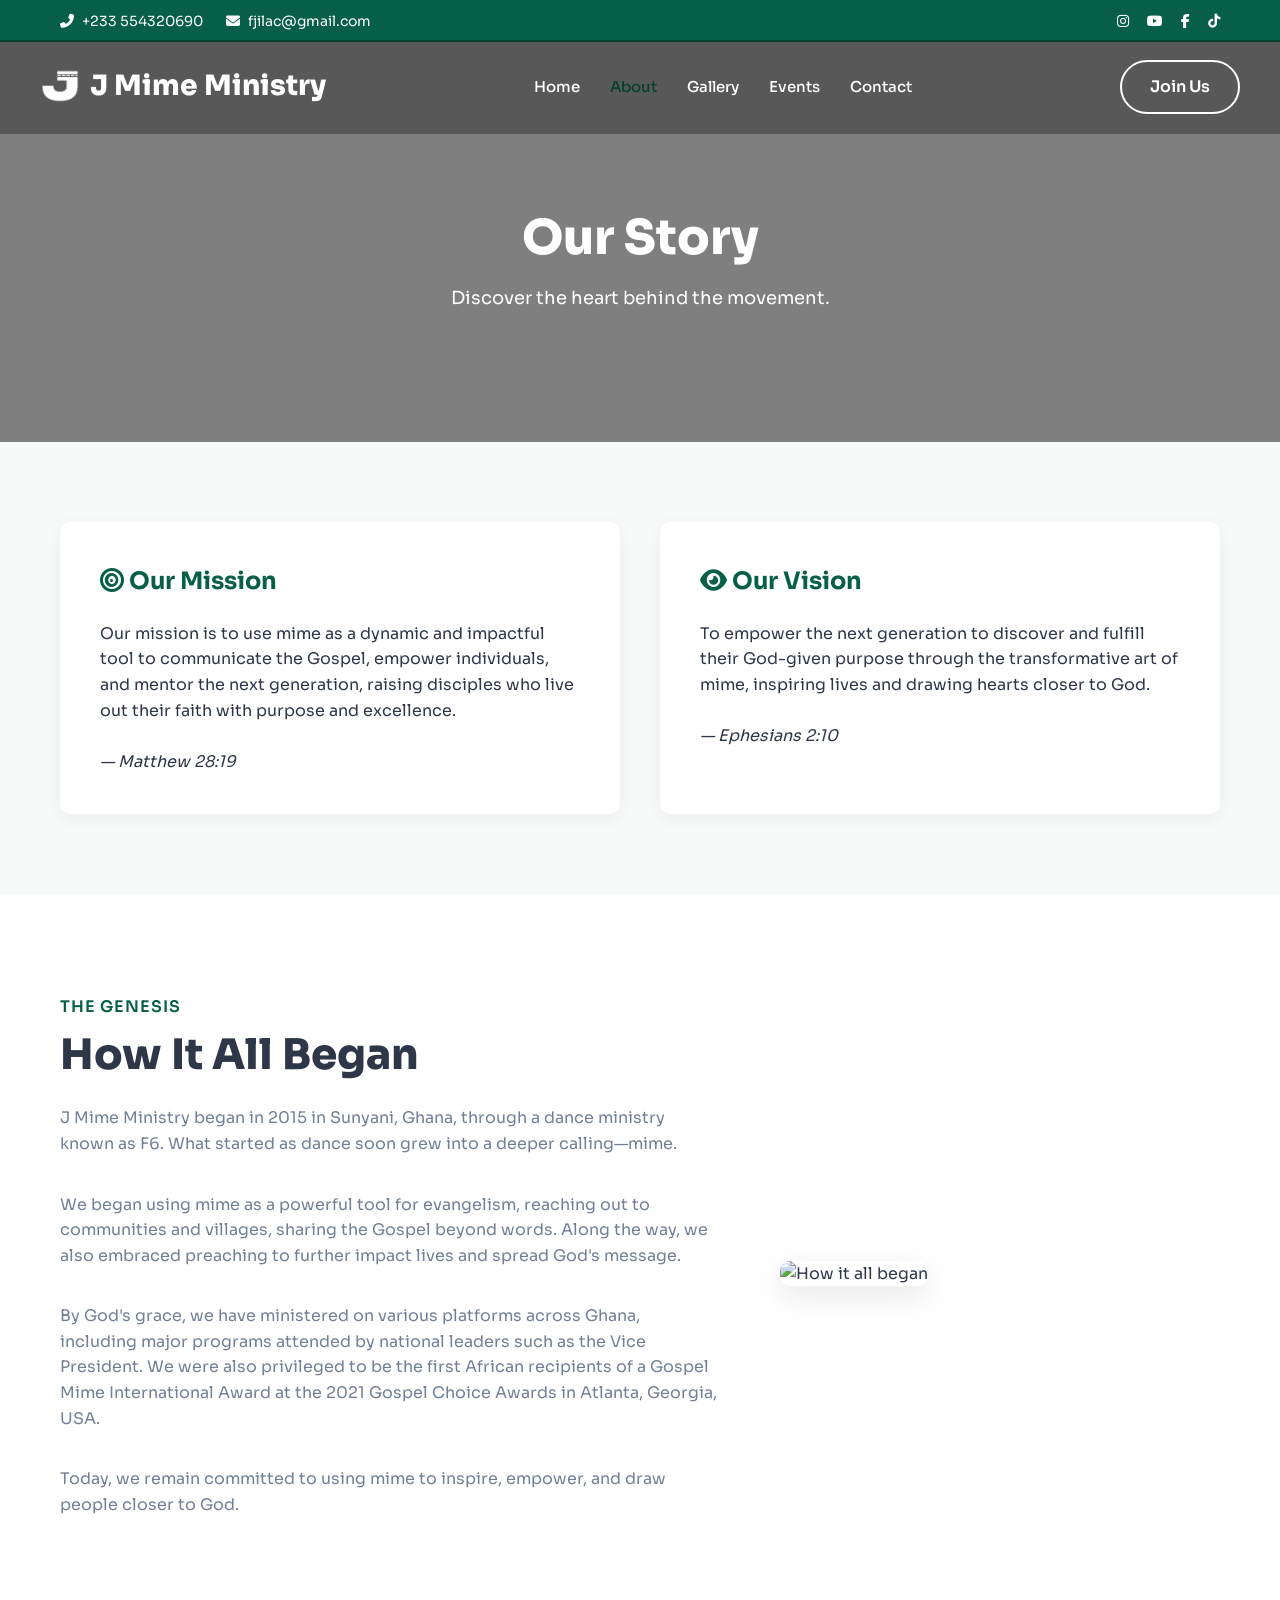
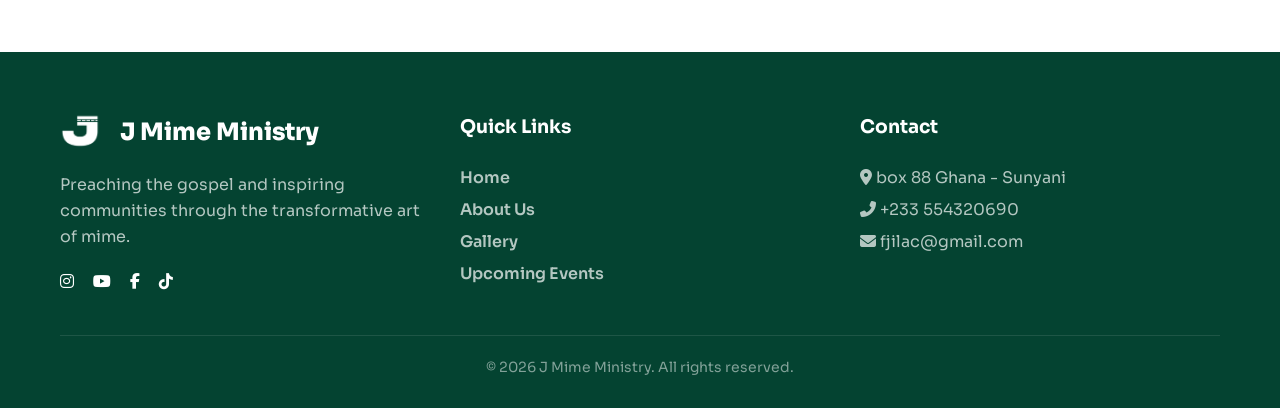
==== about.html @ b10a4c36 "Rebrand to J Mime Ministry, update pixieset images, fonts, and event details" ====
<!DOCTYPE html>
<html lang="en">
<head>
    <meta charset="UTF-8">
    <meta name="viewport" content="width=device-width, initial-scale=1.0">
    <title>About Us | J Mime Ministry</title>
    <link rel="stylesheet" href="style.css">
    <!-- Google Fonts -->
    <link rel="preconnect" href="https://fonts.googleapis.com">
    <link rel="preconnect" href="https://fonts.gstatic.com" crossorigin>
    <link href="https://fonts.googleapis.com/css2?family=Sora:wght@300;400;500;600;700;800&display=swap" rel="stylesheet">
    <link rel="stylesheet" href="https://cdnjs.cloudflare.com/ajax/libs/font-awesome/6.4.0/css/all.min.css">
    <style>
        .page-hero {
            height: 400px;
            min-height: auto;
            background-image: url('https://images.pixieset.com/330523111/39474002c8173d31e490ee815c38e2b4-xxlarge.jpg');
            background-size: cover;
            background-position: center;
        }
        .page-hero .hero-content h1 { font-size: 48px; }
        .mission-vision { padding: 80px 0; background: var(--bg-light); }
        .mv-grid { display: grid; grid-template-columns: 1fr 1fr; gap: 40px; }
        .mv-card { background: var(--white); padding: 40px; border-radius: 10px; box-shadow: 0 5px 20px rgba(0,0,0,0.05); }
        .mv-card h3 { color: var(--primary-color); margin-bottom: 20px; font-size: 24px; }
        @media (max-width: 768px) { .mv-grid { grid-template-columns: 1fr; } }
    </style>
</head>
<body style="display: flex; flex-direction: column; min-height: 100vh;">
    <!-- Top Bar & Header (Same as index) -->
    <div class="top-bar">
        <div class="container top-bar-inner">
            <div class="contact-info">
                <span><i class="fas fa-phone-alt"></i> +233 554320690</span>
                <span><i class="fas fa-envelope"></i> fjilac@gmail.com</span>
            </div>
            <div class="social-icons">
                <a href="https://www.instagram.com/p/B2tj8funaJh/?utm_source=ig_web_copy_link&igsh=MzRlODBiNWFlZA==" target="_blank"><i class="fab fa-instagram"></i></a>
                <a href="https://www.youtube.com/@JmimeMinistry" target="_blank"><i class="fab fa-youtube"></i></a>
                <a href="https://www.facebook.com/share/1DZWYQc2fH/" target="_blank"><i class="fab fa-facebook-f"></i></a>
                <a href="https://www.tiktok.com/@francisjilac?is_from_webapp=1&sender_device=pc" target="_blank"><i class="fab fa-tiktok"></i></a>
            </div>
        </div>
    </div>

    <header class="header" style="background: rgba(0,0,0,0.3);">
        <div class="container header-inner">
            <div class="logo">
                <img src="j mime logo.png" alt="J Mime Ministry" style="height: 40px;">
                <span>J Mime Ministry</span>
            </div>
            <nav class="nav">
                <ul>
                    <li><a href="index.html">Home</a></li>
                    <li><a href="about.html" class="active">About</a></li>
                    <li><a href="gallery.html">Gallery</a></li>
                    <li><a href="events.html">Events</a></li>
                    <li><a href="contact.html">Contact</a></li>
                </ul>
            </nav>
            <a href="contact.html" class="btn btn-outline">Join Us</a>
        </div>
    </header>

    <!-- Page Hero -->
    <section class="hero page-hero fade-in">
        <div class="container hero-inner text-center" style="justify-content: center; margin-top: 40px;">
            <div class="hero-content text-center" style="max-width: 800px; margin: 0 auto;">
                <h1 class="fade-in fade-in-delay-1">Our Story</h1>
                <p class="fade-in fade-in-delay-2">Discover the heart behind the movement.</p>
            </div>
        </div>
    </section>

    <!-- Mission & Vision -->
    <section class="mission-vision fade-in">
        <div class="container">
            <div class="mv-grid">
                <div class="mv-card">
                    <h3><i class="fas fa-bullseye"></i> Our Mission</h3>
                    <p>Our mission is to use mime as a dynamic and impactful tool to communicate the Gospel, empower individuals, and mentor the next generation, raising disciples who live out their faith with purpose and excellence.<br><br><em>— Matthew 28:19</em></p>
                </div>
                <div class="mv-card">
                    <h3><i class="fas fa-eye"></i> Our Vision</h3>
                    <p>To empower the next generation to discover and fulfill their God-given purpose through the transformative art of mime, inspiring lives and drawing hearts closer to God.<br><br><em>— Ephesians 2:10</em></p>
                </div>
            </div>
        </div>
    </section>

    <!-- Personal Story -->
    <section class="about section-padding fade-in">
        <div class="container about-inner">
            <div class="about-content" style="flex: 1.5;">
                <span class="subtitle text-primary">The Genesis</span>
                <h2>How It All Began</h2>
                <p>J Mime Ministry began in 2015 in Sunyani, Ghana, through a dance ministry known as F6. What started as dance soon grew into a deeper calling—mime.</p>
                <p>We began using mime as a powerful tool for evangelism, reaching out to communities and villages, sharing the Gospel beyond words. Along the way, we also embraced preaching to further impact lives and spread God's message.</p>
                <p>By God's grace, we have ministered on various platforms across Ghana, including major programs attended by national leaders such as the Vice President. We were also privileged to be the first African recipients of a Gospel Mime International Award at the 2021 Gospel Choice Awards in Atlanta, Georgia, USA.</p>
                <p>Today, we remain committed to using mime to inspire, empower, and draw people closer to God.</p>
            </div>
            <div class="about-images" style="flex: 1;">
                <img src="https://images.pixieset.com/330523111/a7f618ee03db379badbe02589b2f9f32-xxlarge.jpg" alt="How it all began" style="width: 100%; border-radius: 10px; box-shadow: 0 10px 30px rgba(0,0,0,0.1);">
            </div>
        </div>
    </section>

    <!-- Footer -->
    <footer style="background-color: var(--primary-dark); color: var(--white); padding: 60px 0 30px; margin-top: auto;">
        <div class="container">
            <div style="display: grid; grid-template-columns: repeat(auto-fit, minmax(250px, 1fr)); gap: 40px; margin-bottom: 40px;">
                <div>
                    <div class="logo" style="margin-bottom: 20px;">
                        <img src="j mime logo.png" alt="J Mime Ministry" style="height: 40px; filter: brightness(0) invert(1);">
                        <span style="font-family: var(--heading-font); font-size: 24px; font-weight: 800; margin-left: 10px;">J Mime Ministry</span>
                    </div>
                    <p style="color: rgba(255,255,255,0.7); margin-bottom: 20px;">Preaching the gospel and inspiring communities through the transformative art of mime.</p>
                    <div class="social-icons">
                        <a href="https://www.instagram.com/p/B2tj8funaJh/?utm_source=ig_web_copy_link&igsh=MzRlODBiNWFlZA==" target="_blank" style="margin-left: 0; margin-right: 15px;"><i class="fab fa-instagram"></i></a>
                        <a href="https://www.youtube.com/@JmimeMinistry" target="_blank" style="margin-left: 0; margin-right: 15px;"><i class="fab fa-youtube"></i></a>
                        <a href="https://www.facebook.com/share/1DZWYQc2fH/" target="_blank" style="margin-left: 0; margin-right: 15px;"><i class="fab fa-facebook-f"></i></a>
                        <a href="https://www.tiktok.com/@francisjilac?is_from_webapp=1&sender_device=pc" target="_blank" style="margin-left: 0; margin-right: 15px;"><i class="fab fa-tiktok"></i></a>
                    </div>
                </div>
                <div>
                    <h3 style="margin-bottom: 20px; font-family: var(--heading-font);">Quick Links</h3>
                    <ul style="color: rgba(255,255,255,0.7); line-height: 2;">
                        <li><a href="index.html" class="hover-underline">Home</a></li>
                        <li><a href="about.html" class="hover-underline">About Us</a></li>
                        <li><a href="gallery.html" class="hover-underline">Gallery</a></li>
                        <li><a href="events.html" class="hover-underline">Upcoming Events</a></li>
                    </ul>
                </div>
                <div>
                    <h3 style="margin-bottom: 20px; font-family: var(--heading-font);">Contact</h3>
                    <ul style="color: rgba(255,255,255,0.7); line-height: 2;">
                        <li><i class="fas fa-map-marker-alt"></i> box 88 Ghana - Sunyani</li>
                        <li><i class="fas fa-phone-alt"></i> +233 554320690</li>
                        <li><i class="fas fa-envelope"></i> fjilac@gmail.com</li>
                    </ul>
                </div>
            </div>
            <div style="border-top: 1px solid rgba(255,255,255,0.1); padding-top: 20px; text-align: center; color: rgba(255,255,255,0.5); font-size: 14px;">
                &copy; 2026 J Mime Ministry. All rights reserved.
            </div>
        </div>
    </footer>
</body>
</html>
---- style.css ----
/* Base Styles & Variables */
:root {
    --primary-color: #065f46; /* Deeper Green */
    --primary-dark: #044331;
    --secondary-color: #033f2e; /* Even darker green for accents */
    --secondary-dark: #022a1f;
    --text-dark: #2d3748;
    --text-muted: #718096;
    --bg-light: #f7faf9; /* Soft greenish white */
    --white: #ffffff;
    --font-family: 'Sora', sans-serif;
    --heading-font: 'Sora', sans-serif;
}

* {
    margin: 0;
    padding: 0;
    box-sizing: border-box;
}

html {
    scroll-behavior: smooth;
}

body {
    font-family: var(--font-family);
    color: var(--text-dark);
    line-height: 1.6;
}

h1, h2, h3, h4, h5, h6 {
    font-family: var(--heading-font);
}

a {
    text-decoration: none;
    color: inherit;
}

ul {
    list-style: none;
}

.container {
    max-width: 1200px;
    margin: 0 auto;
    padding: 0 20px;
}

/* Utilities */
.text-primary { color: var(--primary-color); }
.text-white { color: var(--white); }
.bg-primary { background-color: var(--primary-color); }
.bg-secondary { background-color: var(--secondary-color); }
.bg-light { background-color: var(--bg-light); }
.text-center { text-align: center; }
.section-padding { padding: 100px 0; }
.subtitle {
    font-weight: 600;
    text-transform: uppercase;
    letter-spacing: 1px;
    margin-bottom: 10px;
    display: inline-block;
}

/* Buttons */
.btn {
    display: inline-block;
    padding: 12px 28px;
    border-radius: 30px;
    font-weight: 600;
    transition: all 0.3s ease;
    cursor: pointer;
    border: none;
}

.btn-outline {
    border: 2px solid var(--white);
    color: var(--white);
    background: transparent;
}

.btn-outline:hover {
    background: var(--white);
    color: var(--text-dark);
}

.btn-secondary {
    background: var(--secondary-color);
    color: var(--white);
}

.btn-secondary:hover {
    background: var(--secondary-dark);
}

.btn-full {
    display: block;
    width: 100%;
    text-align: center;
}

/* Top Bar */
.top-bar {
    background-color: var(--primary-color);
    color: var(--white);
    font-size: 14px;
    padding: 10px 0;
}

.top-bar-inner {
    display: flex;
    justify-content: space-between;
    align-items: center;
}

.contact-info span {
    margin-right: 20px;
}

.contact-info i {
    margin-right: 5px;
}

.social-icons a {
    color: var(--white);
    margin-left: 15px;
    transition: opacity 0.3s;
}

.social-icons a:hover {
    opacity: 0.8;
}

/* Header */
.header {
    background: transparent;
    position: absolute;
    width: 100%;
    top: 40px; /* Below top bar */
    z-index: 10;
}

.header-inner {
    display: flex;
    justify-content: space-between;
    align-items: center;
    padding: 20px 0;
    color: var(--white);
}

.logo {
    font-size: 28px;
    font-weight: 800;
    display: flex;
    align-items: center;
    gap: 10px;
}

.nav ul {
    display: flex;
    gap: 30px;
}

.nav a {
    font-weight: 500;
    transition: color 0.3s;
    font-size: 15px;
}

.nav a:hover, .nav a.active {
    color: var(--secondary-color);
}

.nav i {
    font-size: 10px;
    margin-left: 5px;
}

/* Hero Section */
.hero {
    height: 100vh;
    min-height: 700px;
    background-size: cover;
    background-position: center;
    position: relative;
    display: flex;
    align-items: center;
}

.hero::before {
    content: '';
    position: absolute;
    top: 0;
    left: 0;
    width: 100%;
    height: 100%;
    background: rgba(0,0,0,0.5);
}

.hero-inner {
    position: relative;
    z-index: 1;
    display: flex;
    justify-content: space-between;
    align-items: center;
    width: 100%;
    margin-top: 50px;
}

.hero-content {
    color: var(--white);
    max-width: 550px;
}

.hero-content .subtitle {
    color: var(--primary-color);
    text-shadow: 0 2px 4px rgba(0,0,0,0.5);
}

.hero-content h1 {
    font-size: 56px;
    font-weight: 800;
    line-height: 1.1;
    margin-bottom: 20px;
}

.hero-content p {
    font-size: 18px;
    line-height: 1.6;
    opacity: 0.9;
}

.hero-card {
    background: var(--white);
    padding: 40px;
    border-radius: 10px;
    width: 450px;
    box-shadow: 0 10px 30px rgba(0,0,0,0.2);
}

.badge {
    background: var(--primary-color);
    color: var(--white);
    padding: 6px 16px;
    border-radius: 20px;
    font-size: 13px;
    font-weight: 600;
    display: inline-block;
    margin-bottom: 20px;
}

.hero-card h3 {
    font-size: 24px;
    margin-bottom: 15px;
    color: var(--text-dark);
}

.hero-card p {
    color: var(--text-muted);
    font-size: 15px;
    margin-bottom: 30px;
}

/* Progress Bar */
.progress-container {
    margin-bottom: 30px;
    position: relative;
}

.progress-labels {
    display: flex;
    justify-content: space-between;
    font-size: 14px;
    font-weight: 600;
    margin-bottom: 12px;
}

.progress-labels .goal {
    color: var(--text-muted);
}

.progress-bar {
    height: 8px;
    background: #e9ecef;
    border-radius: 4px;
    overflow: hidden;
    position: relative;
}

.progress-fill {
    height: 100%;
    background: var(--primary-color);
    border-radius: 4px;
    position: relative;
}

.progress-percent {
    position: absolute;
    right: 0;
    top: 25px;
    font-size: 12px;
    font-weight: bold;
    color: var(--primary-color);
}

.payment-buttons {
    display: flex;
    gap: 15px;
}

.btn-pay {
    flex: 1;
    padding: 15px;
    border: 1px solid #ddd;
    background: var(--white);
    border-radius: 5px;
    font-weight: 600;
    font-size: 16px;
    cursor: pointer;
    display: flex;
    justify-content: center;
    align-items: center;
    gap: 10px;
    transition: all 0.3s;
    color: var(--text-dark);
}

.btn-pay:hover {
    border-color: var(--text-dark);
    background: #f9f9f9;
}

/* Stats Section */
.stats {
    position: relative;
    z-index: 2;
    margin-top: -50px;
}

.stats-inner {
    display: flex;
    background: var(--white);
    border-radius: 10px;
    box-shadow: 0 10px 40px rgba(0,0,0,0.08);
    overflow: hidden;
}

.stat-item {
    flex: 1;
    padding: 40px 30px;
    text-align: center;
    border-right: 1px solid #f0f0f0;
}

.stat-item h2 {
    font-size: 42px;
    font-weight: 800;
    margin-bottom: 5px;
}

.stat-item p {
    color: var(--text-dark);
    font-weight: 600;
    font-size: 16px;
}

.stat-action {
    flex: 1;
    padding: 40px 30px;
    display: flex;
    align-items: center;
    justify-content: center;
}

.stat-action h3 {
    font-size: 22px;
    margin-bottom: 10px;
    font-weight: 700;
}

.hover-underline {
    font-weight: 600;
}

.hover-underline:hover {
    text-decoration: underline;
}

/* About Section */
.about-inner {
    display: flex;
    align-items: center;
    gap: 60px;
}

.about-images {
    flex: 1;
    position: relative;
}

.img-wrapper {
    border-radius: 10px;
    overflow: hidden;
}

.main-img {
    padding-right: 40px;
}

.main-img img {
    width: 100%;
    border-radius: 10px;
    display: block;
}

.sub-img {
    position: absolute;
    bottom: -30px;
    right: 0;
    width: 280px;
    border: 15px solid var(--white);
    border-radius: 25px;
}

.sub-img img {
    width: 100%;
    display: block;
    border-radius: 10px;
}

.icon-circle {
    position: absolute;
    top: 40px;
    left: -30px;
    width: 80px;
    height: 80px;
    border-radius: 50%;
    display: flex;
    align-items: center;
    justify-content: center;
    font-size: 32px;
    box-shadow: 0 10px 20px rgba(245, 159, 0, 0.3);
}

.about-content {
    flex: 1;
}

.about-content h2 {
    font-size: 42px;
    margin-bottom: 25px;
    line-height: 1.2;
    font-weight: 800;
}

.features-list {
    margin-bottom: 30px;
}

.features-list li {
    margin-bottom: 15px;
    font-weight: 600;
    font-size: 16px;
    display: flex;
    align-items: center;
}

.features-list i {
    margin-right: 15px;
    font-size: 18px;
}

.about-content p {
    color: var(--text-muted);
    margin-bottom: 35px;
    font-size: 16px;
}

/* Causes Section */
.causes {
    background-color: var(--bg-light);
}

.section-header h2 {
    font-size: 42px;
    margin-bottom: 50px;
    font-weight: 800;
}

.causes-grid {
    display: grid;
    grid-template-columns: repeat(3, 1fr);
    gap: 30px;
}

.cause-card {
    background: var(--white);
    border-radius: 10px;
    overflow: hidden;
    box-shadow: 0 10px 30px rgba(0,0,0,0.05);
    transition: transform 0.3s ease, box-shadow 0.3s ease;
}

.cause-card:hover {
    transform: translateY(-10px);
    box-shadow: 0 15px 40px rgba(0,0,0,0.1);
}

.cause-img img {
    width: 100%;
    height: 250px;
    object-fit: cover;
}

.cause-content {
    padding: 35px 30px;
    position: relative;
}

.cause-content .badge {
    position: absolute;
    top: -16px;
    left: 30px;
    margin: 0;
}

.cause-content h3 {
    font-size: 22px;
    margin: 20px 0 15px;
    line-height: 1.4;
    font-weight: 700;
}

.cause-content p {
    color: var(--text-muted);
    font-size: 15px;
    margin-bottom: 25px;
}

.cause-content .progress-container {
    margin-bottom: 35px;
}

.cause-content .btn {
    margin-top: 10px;
}

/* Responsive design adjustments could be added here */
@media (max-width: 992px) {
    .causes-grid {
        grid-template-columns: repeat(2, 1fr);
    }
    .about-inner {
        flex-direction: column;
    }
    .hero-inner {
        flex-direction: column;
        gap: 40px;
        text-align: center;
    }
    .hero-content {
        max-width: 100%;
    }
}

@media (max-width: 768px) {
    .causes-grid {
        grid-template-columns: 1fr;
    }
    .stats-inner {
        flex-direction: column;
    }
    .stat-item {
        border-right: none;
        border-bottom: 1px solid #f0f0f0;
        padding: 30px 20px;
    }
    .nav ul {
        display: none;
    }
    .top-bar-inner {
        flex-direction: column;
        gap: 10px;
        text-align: center;
    }
    .contact-info {
        display: flex;
        flex-direction: column;
        gap: 8px;
    }
    .contact-info span {
        margin-right: 0;
    }
    .header {
        position: relative;
        top: 0;
        background: rgba(0,0,0,0.4);
    }
    .header-inner {
        padding: 15px 0;
        flex-direction: column;
        gap: 15px;
    }
    .logo {
        font-size: 28px;
    }
    .hero {
        height: auto;
        min-height: auto;
        padding: 60px 0;
    }
    .hero-inner {
        margin-top: 0;
    }
    .hero-content h1 {
        font-size: 36px;
        margin-bottom: 15px;
    }
    .hero-card {
        width: 100%;
        padding: 25px 20px;
    }
    .stats {
        margin-top: 30px;
    }
    .main-img {
        padding-right: 0;
    }
    .sub-img {
        position: relative;
        width: 100%;
        bottom: 0;
        right: 0;
        margin-top: 15px;
        border: none;
    }
    .icon-circle {
        display: none;
    }
    .section-padding {
        padding: 60px 0;
    }
    .about-content h2, .section-header h2 {
        font-size: 32px;
    }
}

/* Animations */
.fade-in {
    animation: fadeIn 1.2s ease-in-out forwards;
    opacity: 0;
}

.fade-in-delay-1 { animation-delay: 0.3s; }
.fade-in-delay-2 { animation-delay: 0.6s; }

@keyframes fadeIn {
    from {
        opacity: 0;
        transform: translateY(20px);
    }
    to {
        opacity: 1;
        transform: translateY(0);
    }
}
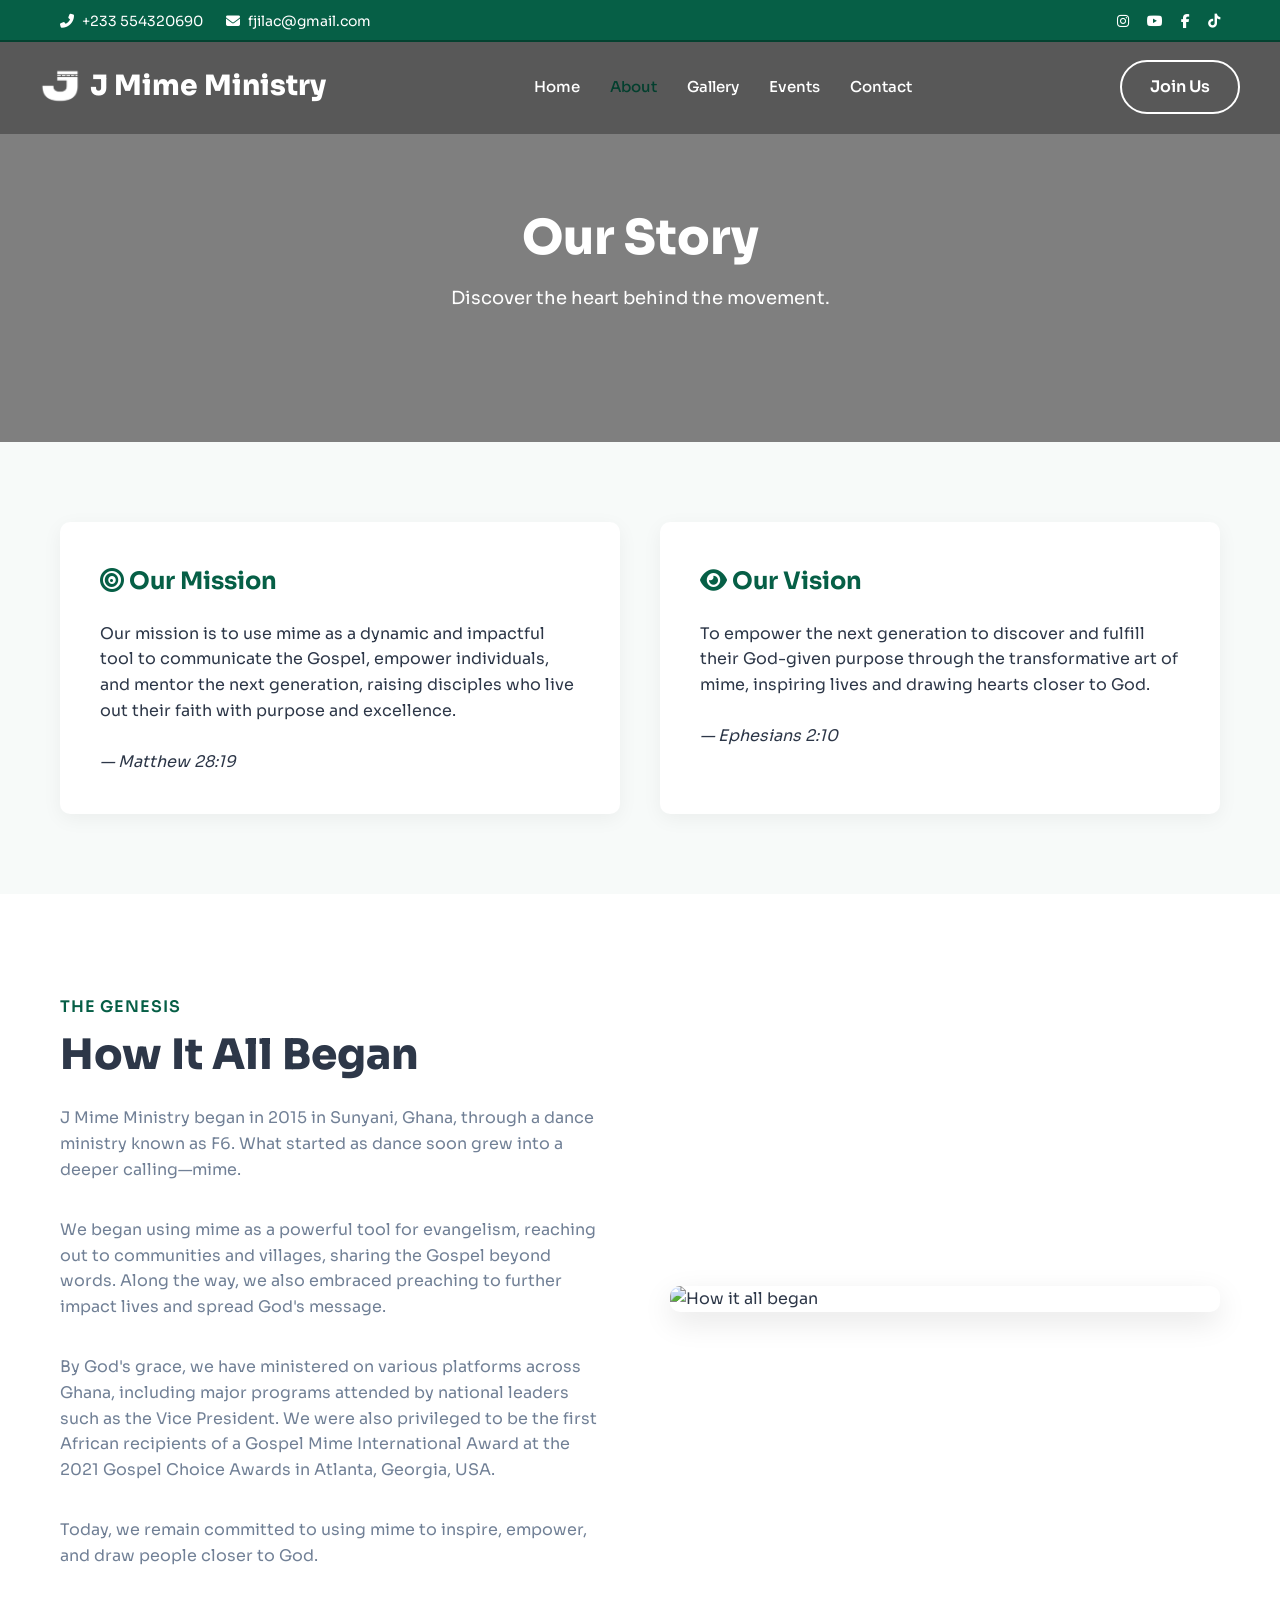
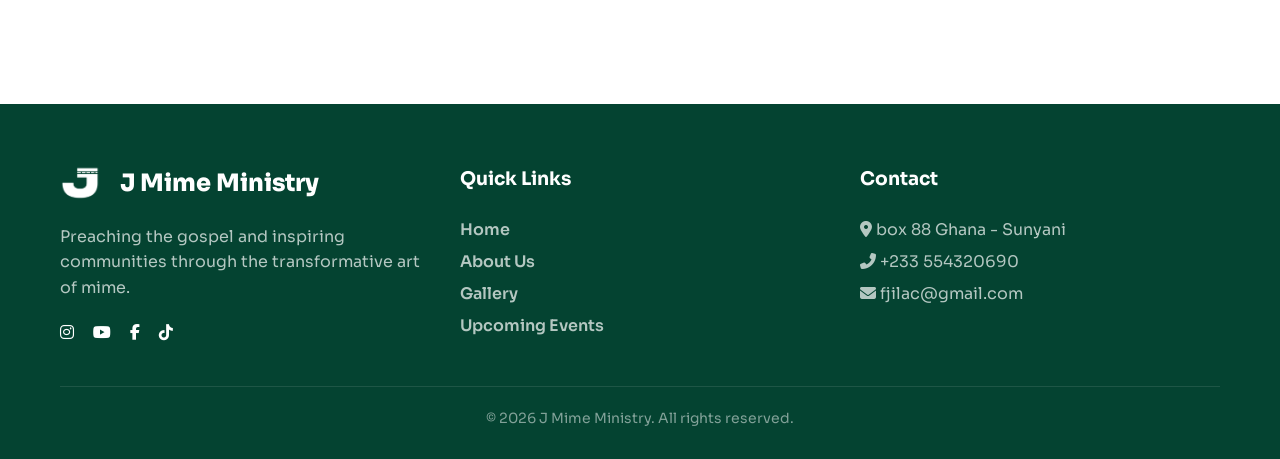
==== commit 97a76a67: "Overhaul mobile responsiveness and clean up inline styles" ====
--- a/about.html
+++ b/about.html
@@ -91,7 +91,7 @@
     <!-- Personal Story -->
     <section class="about section-padding fade-in">
         <div class="container about-inner">
-            <div class="about-content" style="flex: 1.5;">
+            <div class="about-content">
                 <span class="subtitle text-primary">The Genesis</span>
                 <h2>How It All Began</h2>
                 <p>J Mime Ministry began in 2015 in Sunyani, Ghana, through a dance ministry known as F6. What started as dance soon grew into a deeper calling—mime.</p>
@@ -99,8 +99,8 @@
                 <p>By God's grace, we have ministered on various platforms across Ghana, including major programs attended by national leaders such as the Vice President. We were also privileged to be the first African recipients of a Gospel Mime International Award at the 2021 Gospel Choice Awards in Atlanta, Georgia, USA.</p>
                 <p>Today, we remain committed to using mime to inspire, empower, and draw people closer to God.</p>
             </div>
-            <div class="about-images" style="flex: 1;">
-                <img src="https://images.pixieset.com/330523111/a7f618ee03db379badbe02589b2f9f32-xxlarge.jpg" alt="How it all began" style="width: 100%; border-radius: 10px; box-shadow: 0 10px 30px rgba(0,0,0,0.1);">
+            <div class="about-images">
+                <img src="https://images.pixieset.com/330523111/a7f618ee03db379badbe02589b2f9f32-xxlarge.jpg" alt="How it all began" class="responsive-img">
             </div>
         </div>
     </section>
--- a/style.css
+++ b/style.css
@@ -63,6 +63,14 @@
     display: inline-block;
 }
 
+.responsive-img {
+    width: 100%;
+    height: auto;
+    border-radius: 10px;
+    display: block;
+    box-shadow: 0 10px 30px rgba(0,0,0,0.1);
+}
+
 /* Buttons */
 .btn {
     display: inline-block;
@@ -546,13 +554,19 @@
     margin-top: 10px;
 }
 
-/* Responsive design adjustments could be added here */
+/* Responsive design adjustments */
+html, body {
+    overflow-x: hidden;
+    width: 100%;
+}
+
 @media (max-width: 992px) {
     .causes-grid {
         grid-template-columns: repeat(2, 1fr);
     }
     .about-inner {
         flex-direction: column;
+        gap: 40px;
     }
     .hero-inner {
         flex-direction: column;
@@ -561,88 +575,169 @@
     }
     .hero-content {
         max-width: 100%;
+        margin-bottom: 20px;
+    }
+    .hero-card {
+        margin: 0 auto;
     }
 }
 
 @media (max-width: 768px) {
-    .causes-grid {
-        grid-template-columns: 1fr;
-    }
+    .container {
+        padding: 0 15px;
+    }
+
+    .top-bar-inner {
+        flex-direction: column;
+        gap: 10px;
+        text-align: center;
+    }
+
+    .contact-info {
+        display: flex;
+        flex-direction: column;
+        gap: 8px;
+    }
+
+    .contact-info span {
+        margin-right: 0;
+    }
+
+    .header {
+        position: relative;
+        top: 0;
+        background: var(--primary-dark);
+        padding: 10px 0;
+    }
+
+    .header-inner {
+        padding: 10px 0;
+        flex-direction: column;
+        gap: 15px;
+        text-align: center;
+    }
+
+    .logo {
+        font-size: 24px;
+        justify-content: center;
+    }
+
+    .nav ul {
+        display: none; /* Consider adding a mobile menu button later */
+    }
+
+    .header .btn-outline {
+        display: none; /* Hide top CTA on small screens to save space */
+    }
+
+    .hero {
+        height: auto;
+        min-height: auto;
+        padding: 100px 0 60px;
+        background-attachment: scroll; /* Fix for mobile background-attachment: fixed issues */
+    }
+
+    .hero-inner {
+        margin-top: 0;
+    }
+
+    .hero-content h1 {
+        font-size: 32px;
+        margin-bottom: 15px;
+        line-height: 1.2;
+    }
+
+    .hero-content p {
+        font-size: 16px;
+    }
+
+    .hero-card {
+        width: 100%;
+        max-width: 100%;
+        padding: 30px 20px;
+    }
+
+    .payment-buttons {
+        flex-direction: column;
+        width: 100%;
+    }
+
+    .btn {
+        width: 100%;
+        text-align: center;
+    }
+
+    .stats {
+        margin-top: 20px;
+        padding: 0 15px;
+    }
+
     .stats-inner {
         flex-direction: column;
     }
+
     .stat-item {
         border-right: none;
         border-bottom: 1px solid #f0f0f0;
         padding: 30px 20px;
     }
-    .nav ul {
-        display: none;
-    }
-    .top-bar-inner {
-        flex-direction: column;
-        gap: 10px;
+
+    .stat-action {
         text-align: center;
-    }
-    .contact-info {
-        display: flex;
-        flex-direction: column;
-        gap: 8px;
-    }
-    .contact-info span {
-        margin-right: 0;
-    }
-    .header {
-        position: relative;
-        top: 0;
-        background: rgba(0,0,0,0.4);
-    }
-    .header-inner {
-        padding: 15px 0;
-        flex-direction: column;
-        gap: 15px;
-    }
-    .logo {
-        font-size: 28px;
-    }
-    .hero {
-        height: auto;
-        min-height: auto;
-        padding: 60px 0;
-    }
-    .hero-inner {
-        margin-top: 0;
-    }
-    .hero-content h1 {
-        font-size: 36px;
-        margin-bottom: 15px;
-    }
-    .hero-card {
+        padding: 30px 20px;
+    }
+
+    .about-images {
         width: 100%;
-        padding: 25px 20px;
-    }
-    .stats {
-        margin-top: 30px;
-    }
+    }
+
     .main-img {
         padding-right: 0;
     }
+
     .sub-img {
         position: relative;
         width: 100%;
         bottom: 0;
         right: 0;
-        margin-top: 15px;
-        border: none;
-    }
+        margin-top: 20px;
+        border: 5px solid var(--white);
+        border-radius: 15px;
+    }
+
     .icon-circle {
         display: none;
     }
+
     .section-padding {
         padding: 60px 0;
     }
+
     .about-content h2, .section-header h2 {
-        font-size: 32px;
+        font-size: 28px;
+        margin-bottom: 20px;
+    }
+
+    .causes-grid {
+        grid-template-columns: 1fr;
+        gap: 20px;
+    }
+
+    .cause-img img {
+        height: 200px;
+    }
+
+    footer {
+        padding: 40px 0 20px;
+    }
+}
+
+@media (max-width: 480px) {
+    .hero-content h1 {
+        font-size: 28px;
+    }
+    .logo span {
+        font-size: 18px;
     }
 }
 
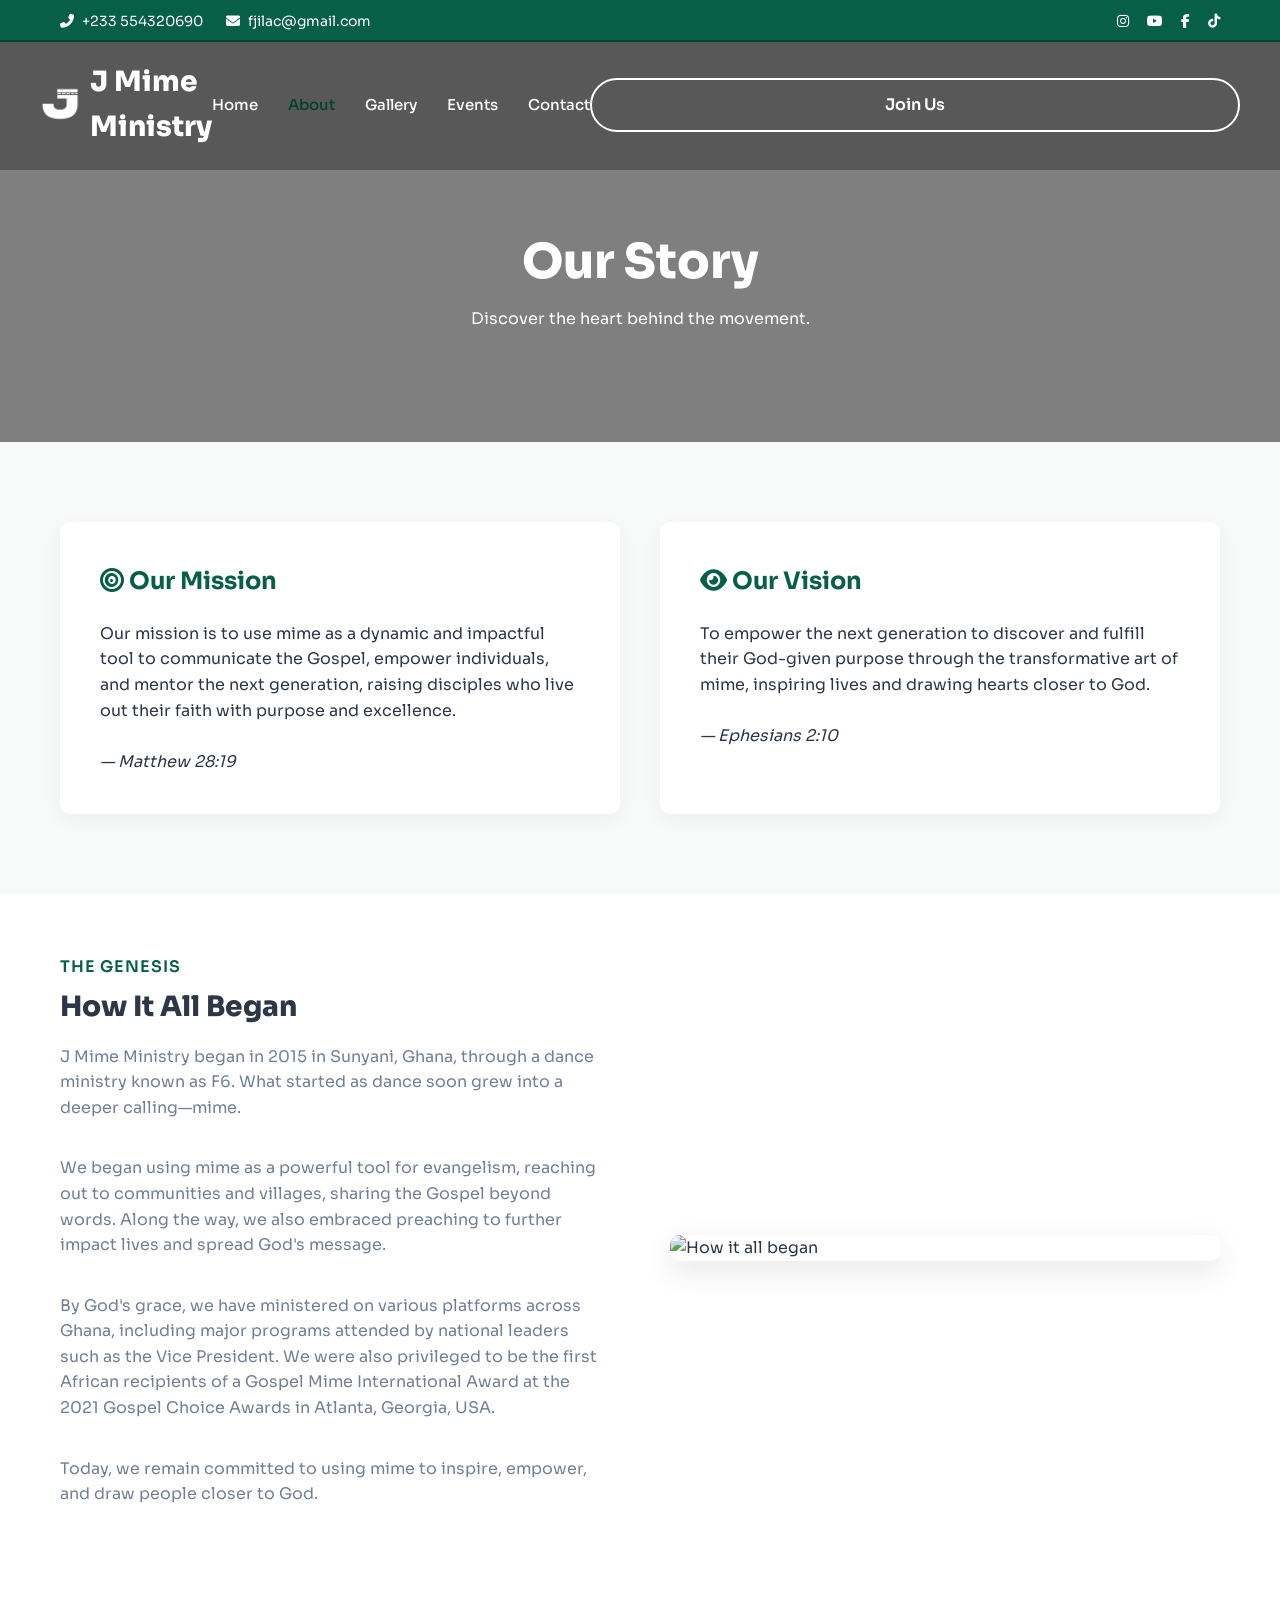
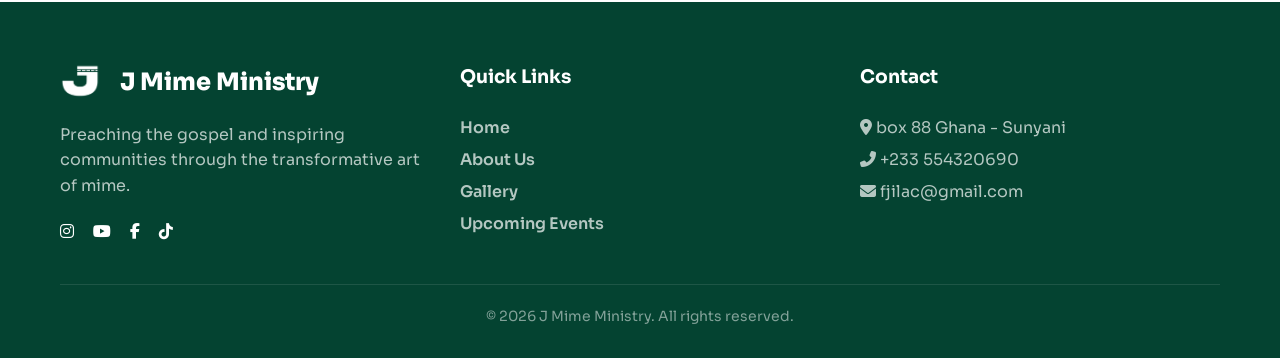
==== commit a83fc29a: "Implement mobile menu and update hero text/descriptions" ====
--- a/about.html
+++ b/about.html
@@ -59,8 +59,22 @@
                 </ul>
             </nav>
             <a href="contact.html" class="btn btn-outline">Join Us</a>
+            <button class="menu-toggle"><i class="fas fa-bars"></i></button>
         </div>
     </header>
+
+    <!-- Mobile Navigation -->
+    <div class="overlay"></div>
+    <nav class="mobile-nav">
+        <button class="close-menu"><i class="fas fa-times"></i></button>
+        <ul>
+            <li><a href="index.html">Home</a></li>
+            <li><a href="about.html">About</a></li>
+            <li><a href="gallery.html">Gallery</a></li>
+            <li><a href="events.html">Events</a></li>
+            <li><a href="contact.html">Contact</a></li>
+        </ul>
+    </nav>
 
     <!-- Page Hero -->
     <section class="hero page-hero fade-in">
@@ -145,5 +159,36 @@
             </div>
         </div>
     </footer>
+    <script>
+        // Mobile Menu Toggle
+        const menuToggle = document.querySelector('.menu-toggle');
+        const closeMenu = document.querySelector('.close-menu');
+        const mobileNav = document.querySelector('.mobile-nav');
+        const overlay = document.querySelector('.overlay');
+
+        if (menuToggle) {
+            menuToggle.addEventListener('click', () => {
+                mobileNav.classList.add('active');
+                overlay.classList.add('active');
+                document.body.style.overflow = 'hidden';
+            });
+        }
+
+        if (closeMenu) {
+            const closeFunc = () => {
+                mobileNav.classList.remove('active');
+                overlay.classList.remove('active');
+                document.body.style.overflow = 'auto';
+            };
+            closeMenu.addEventListener('click', closeFunc);
+            overlay.addEventListener('click', closeFunc);
+
+            // Close menu when a link is clicked
+            const navLinks = document.querySelectorAll('.mobile-nav a');
+            navLinks.forEach(link => {
+                link.addEventListener('click', closeFunc);
+            });
+        }
+    </script>
 </body>
 </html>
--- a/style.css
+++ b/style.css
@@ -612,25 +612,101 @@
 
     .header-inner {
         padding: 10px 0;
-        flex-direction: column;
-        gap: 15px;
-        text-align: center;
+        display: flex;
+        justify-content: space-between;
+        align-items: center;
     }
 
     .logo {
-        font-size: 24px;
-        justify-content: center;
+        font-size: 20px;
+        justify-content: flex-start;
     }
 
     .nav ul {
-        display: none; /* Consider adding a mobile menu button later */
+        display: none; 
     }
 
     .header .btn-outline {
-        display: none; /* Hide top CTA on small screens to save space */
-    }
-
-    .hero {
+        display: none; 
+    }
+
+    .menu-toggle {
+        display: block;
+    }
+}
+
+/* Mobile Nav Overlay */
+.mobile-nav {
+    position: fixed;
+    top: 0;
+    right: -100%;
+    width: 280px;
+    height: 100vh;
+    background: var(--primary-dark);
+    z-index: 1000;
+    transition: 0.3s ease-in-out;
+    padding: 80px 40px;
+    box-shadow: -10px 0 30px rgba(0,0,0,0.5);
+}
+
+.mobile-nav.active {
+    right: 0;
+}
+
+.mobile-nav ul {
+    display: flex;
+    flex-direction: column;
+    gap: 25px;
+}
+
+.mobile-nav a {
+    font-size: 20px;
+    font-weight: 600;
+    color: var(--white);
+}
+
+.mobile-nav .close-menu {
+    position: absolute;
+    top: 25px;
+    right: 25px;
+    font-size: 24px;
+    color: var(--white);
+    background: none;
+    border: none;
+    cursor: pointer;
+}
+
+.overlay {
+    position: fixed;
+    top: 0;
+    left: 0;
+    width: 100%;
+    height: 100%;
+    background: rgba(0,0,0,0.7);
+    z-index: 999;
+    display: none;
+}
+
+.overlay.active {
+    display: block;
+}
+
+.menu-toggle {
+    display: none;
+    background: none;
+    border: none;
+    color: var(--white);
+    font-size: 24px;
+    cursor: pointer;
+}
+
+@media (max-width: 768px) {
+    .menu-toggle {
+        display: block;
+    }
+}
+
+.hero {
         height: auto;
         min-height: auto;
         padding: 100px 0 60px;
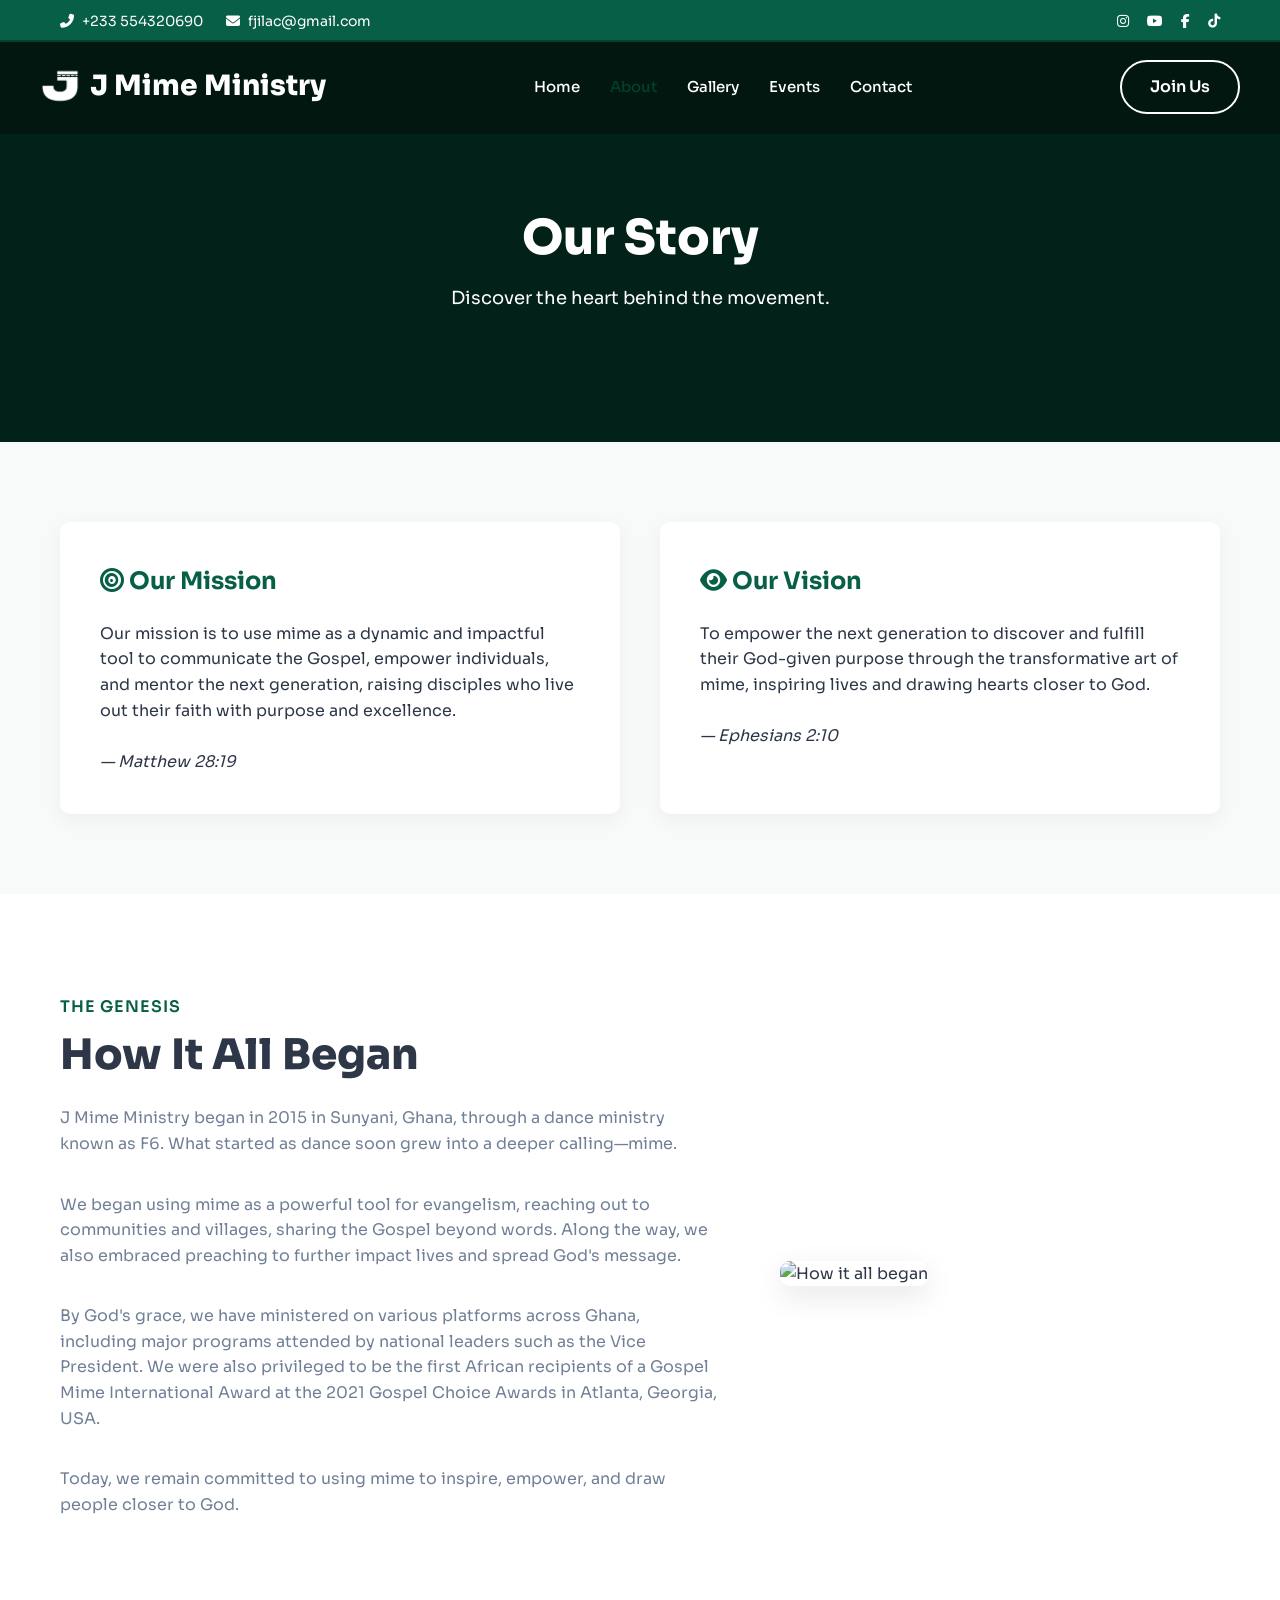
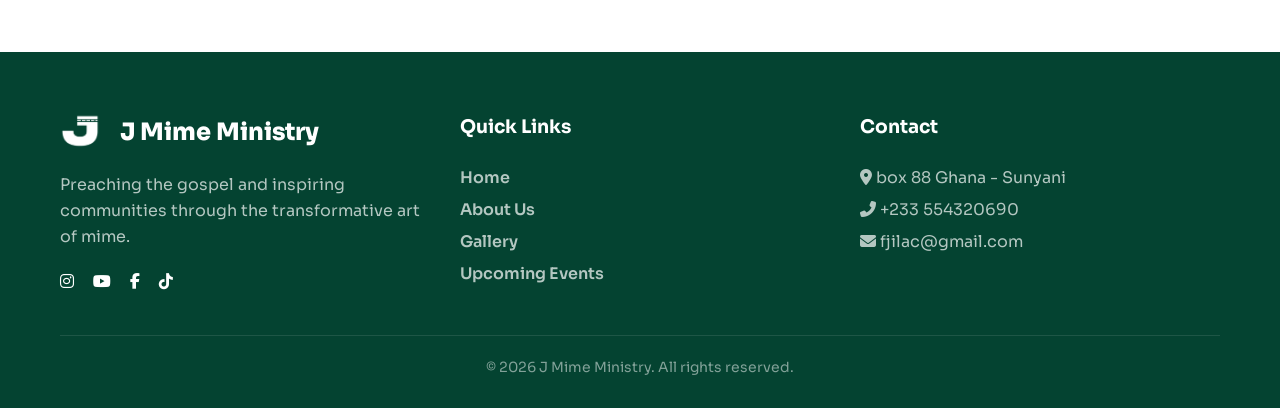
==== commit 8e05897e: "feat: mobile UI redesign, hamburger menu, and auto-transitioning carousels" ====
--- a/about.html
+++ b/about.html
@@ -59,22 +59,9 @@
                 </ul>
             </nav>
             <a href="contact.html" class="btn btn-outline">Join Us</a>
-            <button class="menu-toggle"><i class="fas fa-bars"></i></button>
+            <button class="mobile-toggle" aria-label="Toggle Navigation"><i class="fas fa-bars"></i></button>
         </div>
     </header>
-
-    <!-- Mobile Navigation -->
-    <div class="overlay"></div>
-    <nav class="mobile-nav">
-        <button class="close-menu"><i class="fas fa-times"></i></button>
-        <ul>
-            <li><a href="index.html">Home</a></li>
-            <li><a href="about.html">About</a></li>
-            <li><a href="gallery.html">Gallery</a></li>
-            <li><a href="events.html">Events</a></li>
-            <li><a href="contact.html">Contact</a></li>
-        </ul>
-    </nav>
 
     <!-- Page Hero -->
     <section class="hero page-hero fade-in">
@@ -105,7 +92,7 @@
     <!-- Personal Story -->
     <section class="about section-padding fade-in">
         <div class="container about-inner">
-            <div class="about-content">
+            <div class="about-content" style="flex: 1.5;">
                 <span class="subtitle text-primary">The Genesis</span>
                 <h2>How It All Began</h2>
                 <p>J Mime Ministry began in 2015 in Sunyani, Ghana, through a dance ministry known as F6. What started as dance soon grew into a deeper calling—mime.</p>
@@ -113,8 +100,8 @@
                 <p>By God's grace, we have ministered on various platforms across Ghana, including major programs attended by national leaders such as the Vice President. We were also privileged to be the first African recipients of a Gospel Mime International Award at the 2021 Gospel Choice Awards in Atlanta, Georgia, USA.</p>
                 <p>Today, we remain committed to using mime to inspire, empower, and draw people closer to God.</p>
             </div>
-            <div class="about-images">
-                <img src="https://images.pixieset.com/330523111/a7f618ee03db379badbe02589b2f9f32-xxlarge.jpg" alt="How it all began" class="responsive-img">
+            <div class="about-images" style="flex: 1;">
+                <img src="https://images.pixieset.com/330523111/a7f618ee03db379badbe02589b2f9f32-xxlarge.jpg" alt="How it all began" style="width: 100%; border-radius: 10px; box-shadow: 0 10px 30px rgba(0,0,0,0.1);">
             </div>
         </div>
     </section>
@@ -160,35 +147,24 @@
         </div>
     </footer>
     <script>
-        // Mobile Menu Toggle
-        const menuToggle = document.querySelector('.menu-toggle');
-        const closeMenu = document.querySelector('.close-menu');
-        const mobileNav = document.querySelector('.mobile-nav');
-        const overlay = document.querySelector('.overlay');
-
-        if (menuToggle) {
-            menuToggle.addEventListener('click', () => {
-                mobileNav.classList.add('active');
-                overlay.classList.add('active');
-                document.body.style.overflow = 'hidden';
-            });
-        }
-
-        if (closeMenu) {
-            const closeFunc = () => {
-                mobileNav.classList.remove('active');
-                overlay.classList.remove('active');
-                document.body.style.overflow = 'auto';
-            };
-            closeMenu.addEventListener('click', closeFunc);
-            overlay.addEventListener('click', closeFunc);
-
-            // Close menu when a link is clicked
-            const navLinks = document.querySelectorAll('.mobile-nav a');
-            navLinks.forEach(link => {
-                link.addEventListener('click', closeFunc);
-            });
-        }
+        document.addEventListener('DOMContentLoaded', () => {
+            const mobileToggle = document.querySelector('.mobile-toggle');
+            const nav = document.querySelector('.nav');
+            
+            if (mobileToggle) {
+                mobileToggle.addEventListener('click', () => {
+                    nav.classList.toggle('active');
+                    const icon = mobileToggle.querySelector('i');
+                    if (nav.classList.contains('active')) {
+                        icon.classList.remove('fa-bars');
+                        icon.classList.add('fa-times');
+                    } else {
+                        icon.classList.remove('fa-times');
+                        icon.classList.add('fa-bars');
+                    }
+                });
+            }
+        });
     </script>
 </body>
 </html>
--- a/style.css
+++ b/style.css
@@ -63,14 +63,6 @@
     display: inline-block;
 }
 
-.responsive-img {
-    width: 100%;
-    height: auto;
-    border-radius: 10px;
-    display: block;
-    box-shadow: 0 10px 30px rgba(0,0,0,0.1);
-}
-
 /* Buttons */
 .btn {
     display: inline-block;
@@ -189,11 +181,55 @@
 .hero {
     height: 100vh;
     min-height: 700px;
+    background-color: var(--primary-dark);
+    position: relative;
+    display: flex;
+    align-items: center;
+    overflow: hidden;
+}
+
+.hero-bg-slider {
+    position: absolute;
+    top: 0;
+    left: 0;
+    width: 100%;
+    height: 100%;
+    z-index: 0;
+}
+
+.hero-bg {
+    position: absolute;
+    top: 0;
+    left: 0;
+    width: 100%;
+    height: 100%;
     background-size: cover;
-    background-position: center;
-    position: relative;
-    display: flex;
-    align-items: center;
+    background-position: center top;
+    opacity: 0;
+    animation: heroFadeInOut 18s infinite ease-in-out;
+}
+
+.hero-bg.slide-1 {
+    background-image: url('https://images.pixieset.com/330523111/b3ee693aaf597a1d3618ac610fa71725-xlarge.JPG');
+    animation-delay: 0s;
+}
+
+.hero-bg.slide-2 {
+    background-image: url('https://images.pixieset.com/330523111/a7f618ee03db379badbe02589b2f9f32-xxlarge.jpg');
+    animation-delay: 6s;
+}
+
+.hero-bg.slide-3 {
+    background-image: url('https://images.pixieset.com/259375011/cc4ca2490784cbe67ae4b78b79576b0d-xxlarge.jpg');
+    animation-delay: 12s;
+}
+
+@keyframes heroFadeInOut {
+    0% { opacity: 0; transform: scale(1); }
+    10% { opacity: 1; }
+    33% { opacity: 1; }
+    43% { opacity: 0; transform: scale(1.05); }
+    100% { opacity: 0; transform: scale(1.05); }
 }
 
 .hero::before {
@@ -204,11 +240,12 @@
     width: 100%;
     height: 100%;
     background: rgba(0,0,0,0.5);
+    z-index: 1;
 }
 
 .hero-inner {
     position: relative;
-    z-index: 1;
+    z-index: 2;
     display: flex;
     justify-content: space-between;
     align-items: center;
@@ -497,12 +534,29 @@
 }
 
 .causes-grid {
-    display: grid;
-    grid-template-columns: repeat(3, 1fr);
+    display: flex;
+    overflow-x: auto;
+    scroll-snap-type: x mandatory;
     gap: 30px;
+    padding-bottom: 20px;
+    scrollbar-width: thin;
+}
+.causes-grid::-webkit-scrollbar {
+    height: 6px;
+}
+.causes-grid::-webkit-scrollbar-track {
+    background: #f0f0f0; 
+    border-radius: 10px;
+}
+.causes-grid::-webkit-scrollbar-thumb {
+    background: var(--primary-color); 
+    border-radius: 10px;
 }
 
 .cause-card {
+    min-width: calc(33.333% - 20px);
+    scroll-snap-align: start;
+    flex: 0 0 auto;
     background: var(--white);
     border-radius: 10px;
     overflow: hidden;
@@ -554,19 +608,13 @@
     margin-top: 10px;
 }
 
-/* Responsive design adjustments */
-html, body {
-    overflow-x: hidden;
-    width: 100%;
-}
-
+/* Responsive design adjustments could be added here */
 @media (max-width: 992px) {
-    .causes-grid {
-        grid-template-columns: repeat(2, 1fr);
+    .cause-card {
+        min-width: calc(50% - 15px);
     }
     .about-inner {
         flex-direction: column;
-        gap: 40px;
     }
     .hero-inner {
         flex-direction: column;
@@ -575,245 +623,174 @@
     }
     .hero-content {
         max-width: 100%;
-        margin-bottom: 20px;
-    }
-    .hero-card {
-        margin: 0 auto;
-    }
+    }
+}
+
+.mobile-toggle {
+    display: none;
 }
 
 @media (max-width: 768px) {
-    .container {
-        padding: 0 15px;
-    }
-
+    /* Causes Grid - Horizontal Scroll tweaks for mobile */
+    .causes-grid {
+        gap: 20px;
+    }
+    .cause-card {
+        min-width: 85%;
+        scroll-snap-align: center;
+    }
+
+    /* Stats Section - 2x2 grid instead of 1 column stack */
+    .stats-inner {
+        display: grid;
+        grid-template-columns: repeat(2, 1fr);
+    }
+    .stat-item {
+        border-right: 1px solid #f0f0f0;
+        border-bottom: 1px solid #f0f0f0;
+        padding: 25px 15px;
+    }
+    .stat-item:nth-child(even) {
+        border-right: none;
+    }
+    .stat-action {
+        grid-column: 1 / -1;
+        padding: 30px 20px;
+    }
+
+    /* Top Bar Condensed */
     .top-bar-inner {
-        flex-direction: column;
-        gap: 10px;
-        text-align: center;
-    }
-
+        flex-direction: row;
+        justify-content: space-between;
+        padding: 0 10px;
+    }
     .contact-info {
-        display: flex;
-        flex-direction: column;
-        gap: 8px;
-    }
-
-    .contact-info span {
-        margin-right: 0;
-    }
-
+        flex-direction: row;
+        gap: 15px;
+    }
+    .contact-info span:nth-child(2) {
+        display: none; /* hide email on mobile to save space */
+    }
+
+    /* Header & Mobile Nav */
     .header {
-        position: relative;
+        position: fixed;
         top: 0;
         background: var(--primary-dark);
         padding: 10px 0;
     }
-
     .header-inner {
-        padding: 10px 0;
-        display: flex;
+        flex-direction: row;
         justify-content: space-between;
         align-items: center;
-    }
-
+        padding: 5px 0;
+    }
     .logo {
         font-size: 20px;
-        justify-content: flex-start;
-    }
-
+    }
+    .logo img {
+        height: 30px !important;
+    }
+    .header .btn {
+        display: none; /* hide Book Us btn on mobile header to save space */
+    }
+
+    /* Mobile Nav Menu Overlay */
+    .nav {
+        position: fixed;
+        top: 0;
+        right: -100%;
+        width: 80%;
+        height: 100vh;
+        background: var(--primary-dark);
+        z-index: 99;
+        transition: right 0.3s ease;
+        padding-top: 80px;
+        box-shadow: -5px 0 15px rgba(0,0,0,0.1);
+    }
+    .nav.active {
+        right: 0;
+    }
     .nav ul {
-        display: none; 
-    }
-
-    .header .btn-outline {
-        display: none; 
-    }
-
-    .menu-toggle {
+        display: flex;
+        flex-direction: column;
+        gap: 20px;
+        padding: 0 30px;
+    }
+    .nav a {
+        font-size: 18px;
         display: block;
-    }
-}
-
-/* Mobile Nav Overlay */
-.mobile-nav {
-    position: fixed;
-    top: 0;
-    right: -100%;
-    width: 280px;
-    height: 100vh;
-    background: var(--primary-dark);
-    z-index: 1000;
-    transition: 0.3s ease-in-out;
-    padding: 80px 40px;
-    box-shadow: -10px 0 30px rgba(0,0,0,0.5);
-}
-
-.mobile-nav.active {
-    right: 0;
-}
-
-.mobile-nav ul {
-    display: flex;
-    flex-direction: column;
-    gap: 25px;
-}
-
-.mobile-nav a {
-    font-size: 20px;
-    font-weight: 600;
-    color: var(--white);
-}
-
-.mobile-nav .close-menu {
-    position: absolute;
-    top: 25px;
-    right: 25px;
-    font-size: 24px;
-    color: var(--white);
-    background: none;
-    border: none;
-    cursor: pointer;
-}
-
-.overlay {
-    position: fixed;
-    top: 0;
-    left: 0;
-    width: 100%;
-    height: 100%;
-    background: rgba(0,0,0,0.7);
-    z-index: 999;
-    display: none;
-}
-
-.overlay.active {
-    display: block;
-}
-
-.menu-toggle {
-    display: none;
-    background: none;
-    border: none;
-    color: var(--white);
-    font-size: 24px;
-    cursor: pointer;
-}
-
-@media (max-width: 768px) {
-    .menu-toggle {
+        padding: 10px 0;
+        border-bottom: 1px solid rgba(255,255,255,0.1);
+    }
+
+    /* Hamburger Toggle Button */
+    .mobile-toggle {
         display: block;
-    }
-}
-
-.hero {
+        background: transparent;
+        border: none;
+        color: var(--white);
+        font-size: 24px;
+        cursor: pointer;
+        z-index: 100;
+    }
+
+    .hero {
         height: auto;
         min-height: auto;
-        padding: 100px 0 60px;
-        background-attachment: scroll; /* Fix for mobile background-attachment: fixed issues */
-    }
-
+        padding: 100px 0 60px; /* space for fixed header */
+    }
     .hero-inner {
         margin-top: 0;
     }
-
     .hero-content h1 {
         font-size: 32px;
         margin-bottom: 15px;
-        line-height: 1.2;
-    }
-
-    .hero-content p {
-        font-size: 16px;
-    }
-
+    }
     .hero-card {
         width: 100%;
-        max-width: 100%;
-        padding: 30px 20px;
-    }
-
-    .payment-buttons {
-        flex-direction: column;
-        width: 100%;
-    }
-
-    .btn {
-        width: 100%;
-        text-align: center;
-    }
-
+        padding: 25px 20px;
+    }
     .stats {
-        margin-top: 20px;
-        padding: 0 15px;
-    }
-
-    .stats-inner {
-        flex-direction: column;
-    }
-
-    .stat-item {
-        border-right: none;
-        border-bottom: 1px solid #f0f0f0;
-        padding: 30px 20px;
-    }
-
-    .stat-action {
-        text-align: center;
-        padding: 30px 20px;
-    }
-
+        margin-top: -30px;
+    }
+
+    /* About Images Fluid Composition */
     .about-images {
-        width: 100%;
-    }
-
+        display: flex;
+        flex-direction: row;
+        gap: 15px;
+        align-items: flex-end;
+    }
     .main-img {
         padding-right: 0;
-    }
-
+        flex: 2;
+    }
     .sub-img {
-        position: relative;
-        width: 100%;
-        bottom: 0;
-        right: 0;
-        margin-top: 20px;
+        position: static;
+        width: auto;
+        flex: 1;
+        margin-top: 0;
         border: 5px solid var(--white);
-        border-radius: 15px;
-    }
-
+        border-radius: 10px;
+    }
     .icon-circle {
         display: none;
     }
-
     .section-padding {
         padding: 60px 0;
     }
-
     .about-content h2, .section-header h2 {
         font-size: 28px;
-        margin-bottom: 20px;
-    }
-
-    .causes-grid {
-        grid-template-columns: 1fr;
+    }
+    
+    /* Footer Grid */
+    footer .container > div:first-child {
+        grid-template-columns: repeat(2, 1fr);
         gap: 20px;
     }
-
-    .cause-img img {
-        height: 200px;
-    }
-
-    footer {
-        padding: 40px 0 20px;
-    }
-}
-
-@media (max-width: 480px) {
-    .hero-content h1 {
-        font-size: 28px;
-    }
-    .logo span {
-        font-size: 18px;
+    footer .container > div:first-child > div:first-child {
+        grid-column: 1 / -1;
     }
 }
 
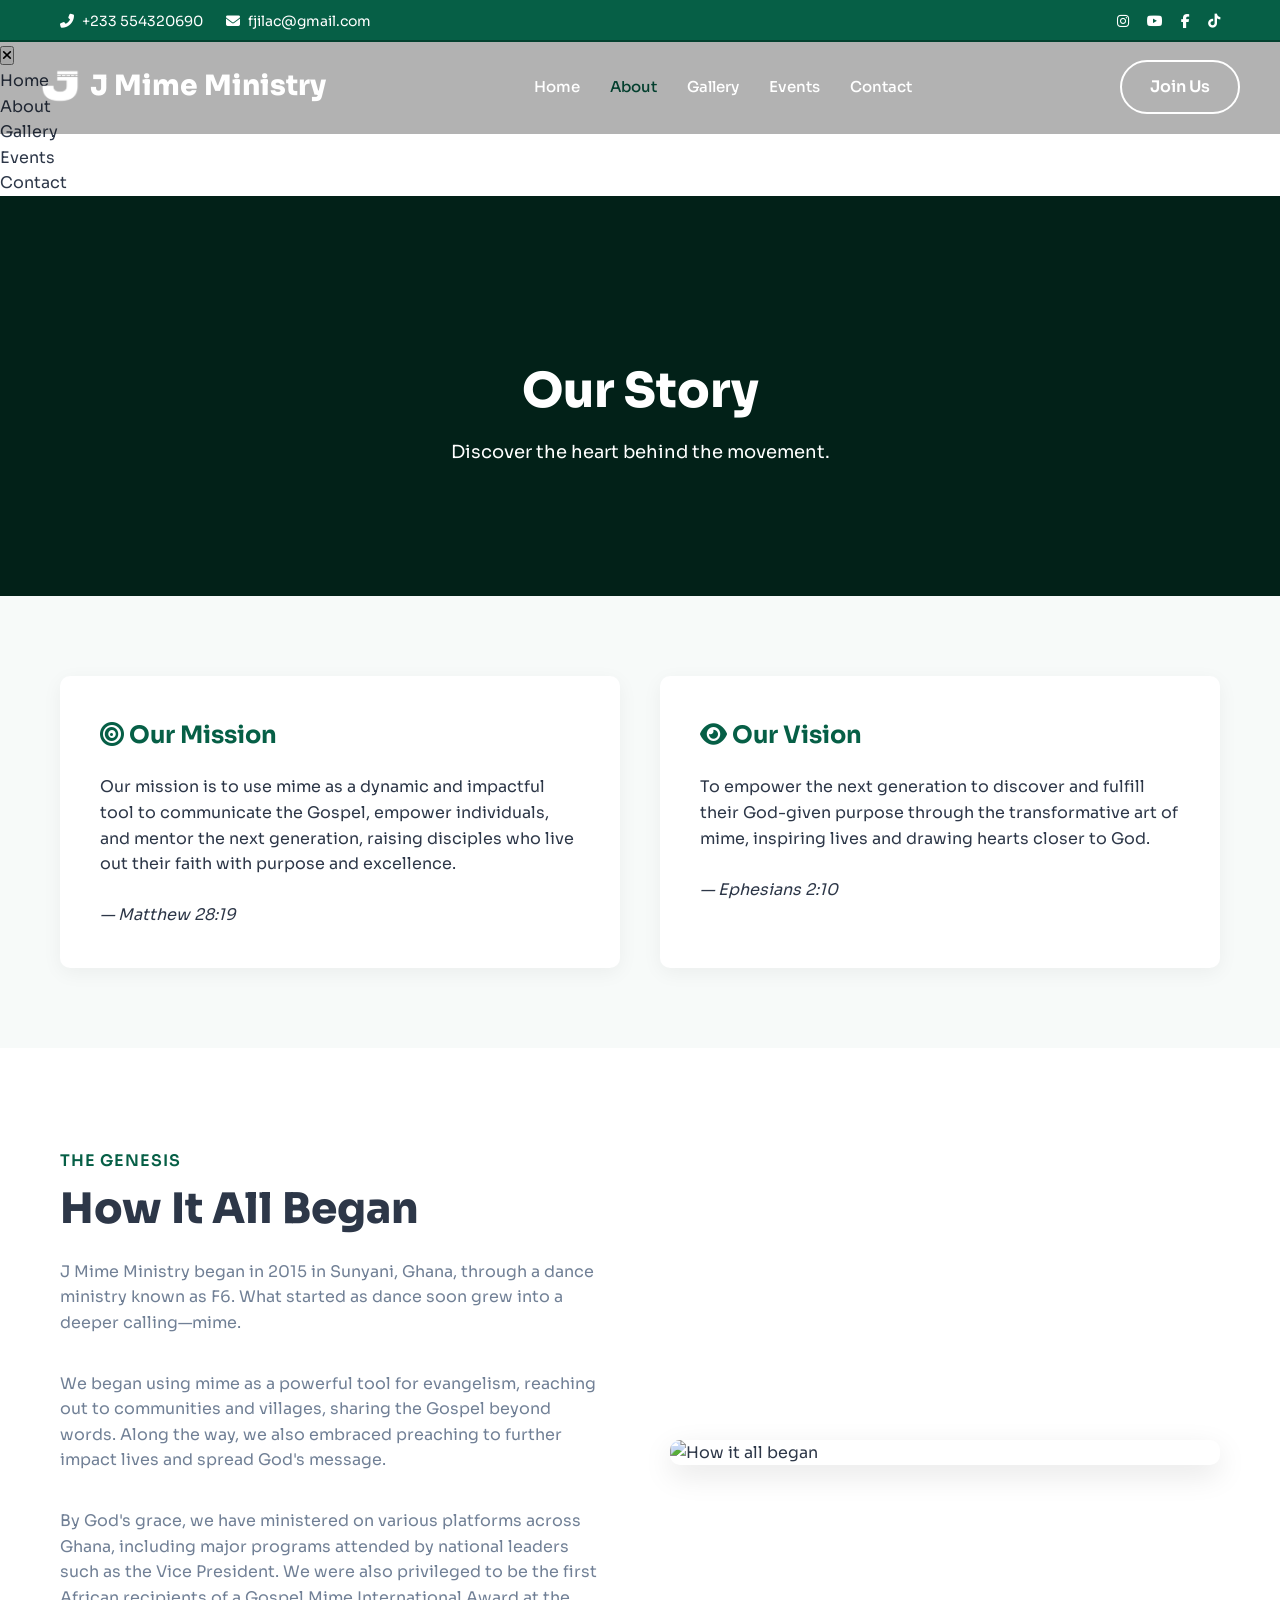
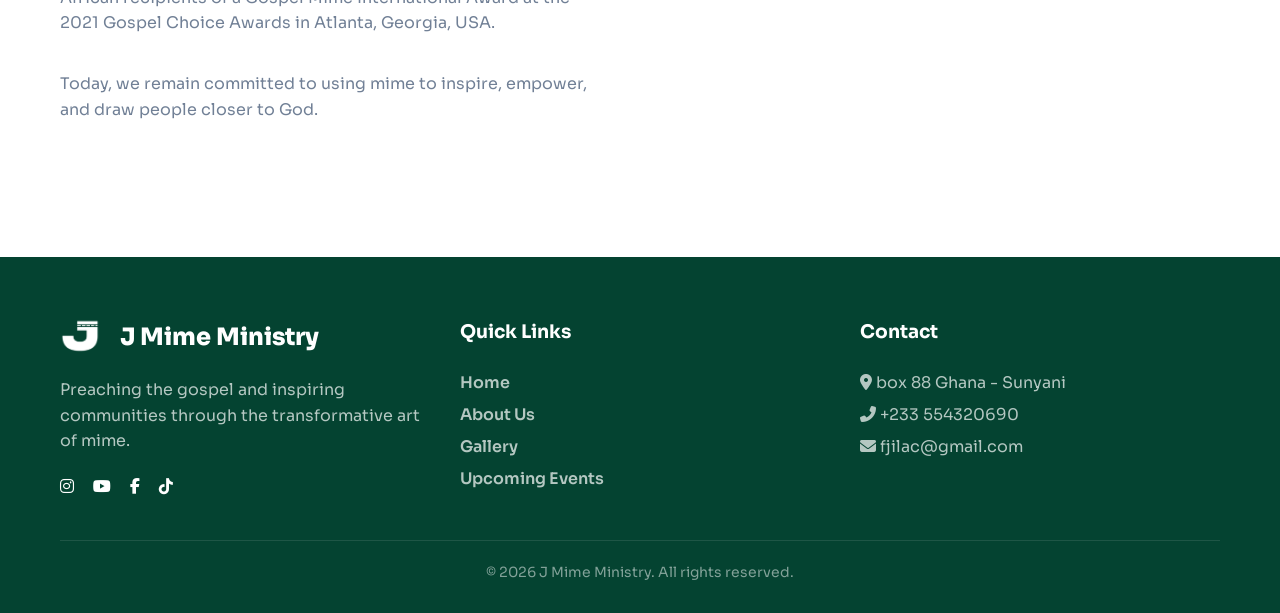
==== commit c571a71f: "Merge remote changes, keeping local UI redesign" ====
--- a/about.html
+++ b/about.html
@@ -63,6 +63,19 @@
         </div>
     </header>
 
+    <!-- Mobile Navigation -->
+    <div class="overlay"></div>
+    <nav class="mobile-nav">
+        <button class="close-menu"><i class="fas fa-times"></i></button>
+        <ul>
+            <li><a href="index.html">Home</a></li>
+            <li><a href="about.html">About</a></li>
+            <li><a href="gallery.html">Gallery</a></li>
+            <li><a href="events.html">Events</a></li>
+            <li><a href="contact.html">Contact</a></li>
+        </ul>
+    </nav>
+
     <!-- Page Hero -->
     <section class="hero page-hero fade-in">
         <div class="container hero-inner text-center" style="justify-content: center; margin-top: 40px;">
@@ -92,7 +105,7 @@
     <!-- Personal Story -->
     <section class="about section-padding fade-in">
         <div class="container about-inner">
-            <div class="about-content" style="flex: 1.5;">
+            <div class="about-content">
                 <span class="subtitle text-primary">The Genesis</span>
                 <h2>How It All Began</h2>
                 <p>J Mime Ministry began in 2015 in Sunyani, Ghana, through a dance ministry known as F6. What started as dance soon grew into a deeper calling—mime.</p>
@@ -100,8 +113,8 @@
                 <p>By God's grace, we have ministered on various platforms across Ghana, including major programs attended by national leaders such as the Vice President. We were also privileged to be the first African recipients of a Gospel Mime International Award at the 2021 Gospel Choice Awards in Atlanta, Georgia, USA.</p>
                 <p>Today, we remain committed to using mime to inspire, empower, and draw people closer to God.</p>
             </div>
-            <div class="about-images" style="flex: 1;">
-                <img src="https://images.pixieset.com/330523111/a7f618ee03db379badbe02589b2f9f32-xxlarge.jpg" alt="How it all began" style="width: 100%; border-radius: 10px; box-shadow: 0 10px 30px rgba(0,0,0,0.1);">
+            <div class="about-images">
+                <img src="https://images.pixieset.com/330523111/a7f618ee03db379badbe02589b2f9f32-xxlarge.jpg" alt="How it all began" class="responsive-img">
             </div>
         </div>
     </section>
--- a/style.css
+++ b/style.css
@@ -63,6 +63,14 @@
     display: inline-block;
 }
 
+.responsive-img {
+    width: 100%;
+    height: auto;
+    border-radius: 10px;
+    display: block;
+    box-shadow: 0 10px 30px rgba(0,0,0,0.1);
+}
+
 /* Buttons */
 .btn {
     display: inline-block;
@@ -608,13 +616,19 @@
     margin-top: 10px;
 }
 
-/* Responsive design adjustments could be added here */
+/* Responsive design adjustments */
+html, body {
+    overflow-x: hidden;
+    width: 100%;
+}
+
 @media (max-width: 992px) {
     .cause-card {
         min-width: calc(50% - 15px);
     }
     .about-inner {
         flex-direction: column;
+        gap: 40px;
     }
     .hero-inner {
         flex-direction: column;
@@ -623,6 +637,10 @@
     }
     .hero-content {
         max-width: 100%;
+        margin-bottom: 20px;
+    }
+    .hero-card {
+        margin: 0 auto;
     }
 }
 
@@ -664,6 +682,7 @@
         justify-content: space-between;
         padding: 0 10px;
     }
+
     .contact-info {
         flex-direction: row;
         gap: 15px;
@@ -740,17 +759,37 @@
         min-height: auto;
         padding: 100px 0 60px; /* space for fixed header */
     }
+
     .hero-inner {
         margin-top: 0;
     }
+
     .hero-content h1 {
         font-size: 32px;
         margin-bottom: 15px;
-    }
+        line-height: 1.2;
+    }
+
+    .hero-content p {
+        font-size: 16px;
+    }
+
     .hero-card {
         width: 100%;
-        padding: 25px 20px;
-    }
+        max-width: 100%;
+        padding: 30px 20px;
+    }
+
+    .payment-buttons {
+        flex-direction: column;
+        width: 100%;
+    }
+
+    .btn {
+        width: 100%;
+        text-align: center;
+    }
+
     .stats {
         margin-top: -30px;
     }
@@ -762,10 +801,31 @@
         gap: 15px;
         align-items: flex-end;
     }
+
+    .stats-inner {
+        flex-direction: column;
+    }
+
+    .stat-item {
+        border-right: none;
+        border-bottom: 1px solid #f0f0f0;
+        padding: 30px 20px;
+    }
+
+    .stat-action {
+        text-align: center;
+        padding: 30px 20px;
+    }
+
+    .about-images {
+        width: 100%;
+    }
+
     .main-img {
         padding-right: 0;
         flex: 2;
     }
+
     .sub-img {
         position: static;
         width: auto;
@@ -774,12 +834,15 @@
         border: 5px solid var(--white);
         border-radius: 10px;
     }
+
     .icon-circle {
         display: none;
     }
+
     .section-padding {
         padding: 60px 0;
     }
+
     .about-content h2, .section-header h2 {
         font-size: 28px;
     }
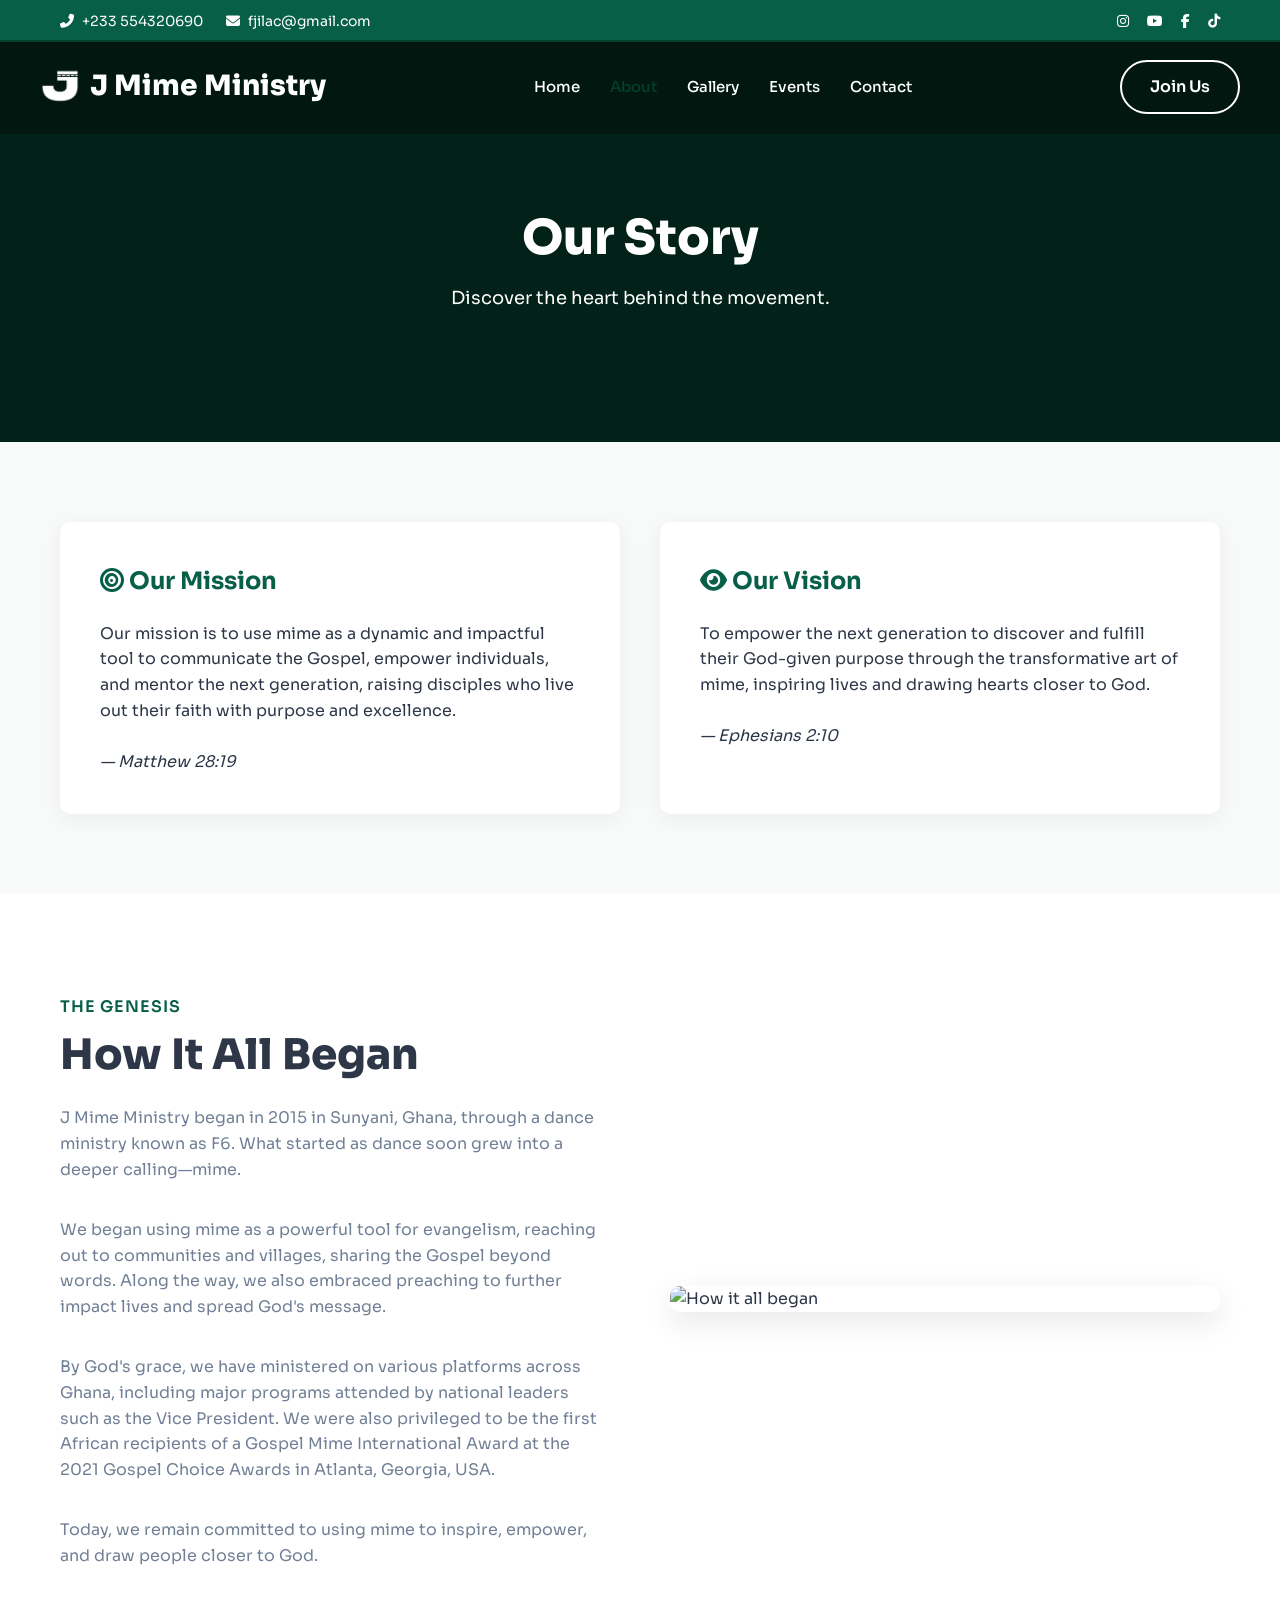
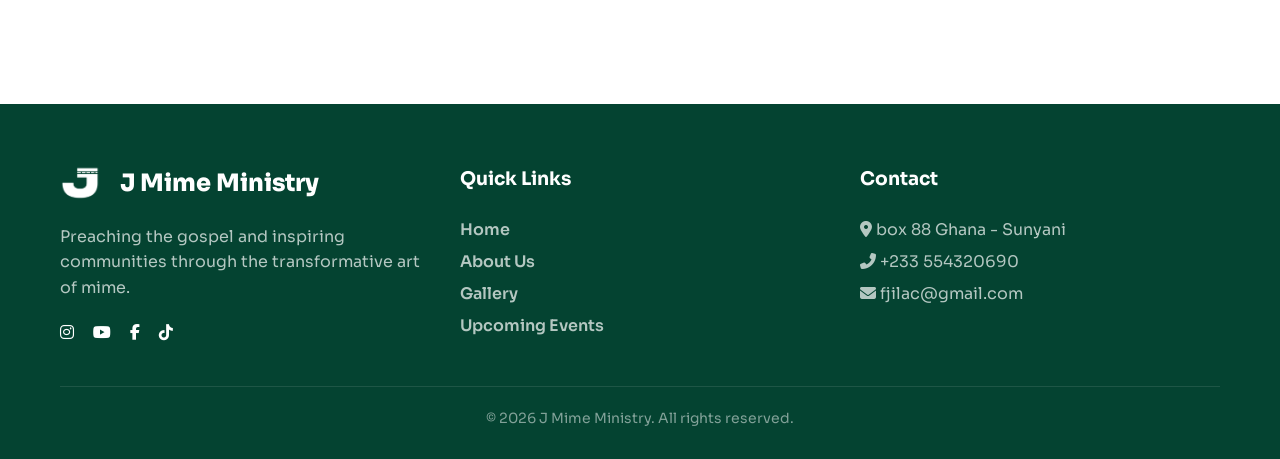
==== commit fd936b64: "fix: resolve syntax error and clean up redundant mobile nav HTML resulting from merge conflict" ====
--- a/about.html
+++ b/about.html
@@ -63,18 +63,7 @@
         </div>
     </header>
 
-    <!-- Mobile Navigation -->
-    <div class="overlay"></div>
-    <nav class="mobile-nav">
-        <button class="close-menu"><i class="fas fa-times"></i></button>
-        <ul>
-            <li><a href="index.html">Home</a></li>
-            <li><a href="about.html">About</a></li>
-            <li><a href="gallery.html">Gallery</a></li>
-            <li><a href="events.html">Events</a></li>
-            <li><a href="contact.html">Contact</a></li>
-        </ul>
-    </nav>
+
 
     <!-- Page Hero -->
     <section class="hero page-hero fade-in">
